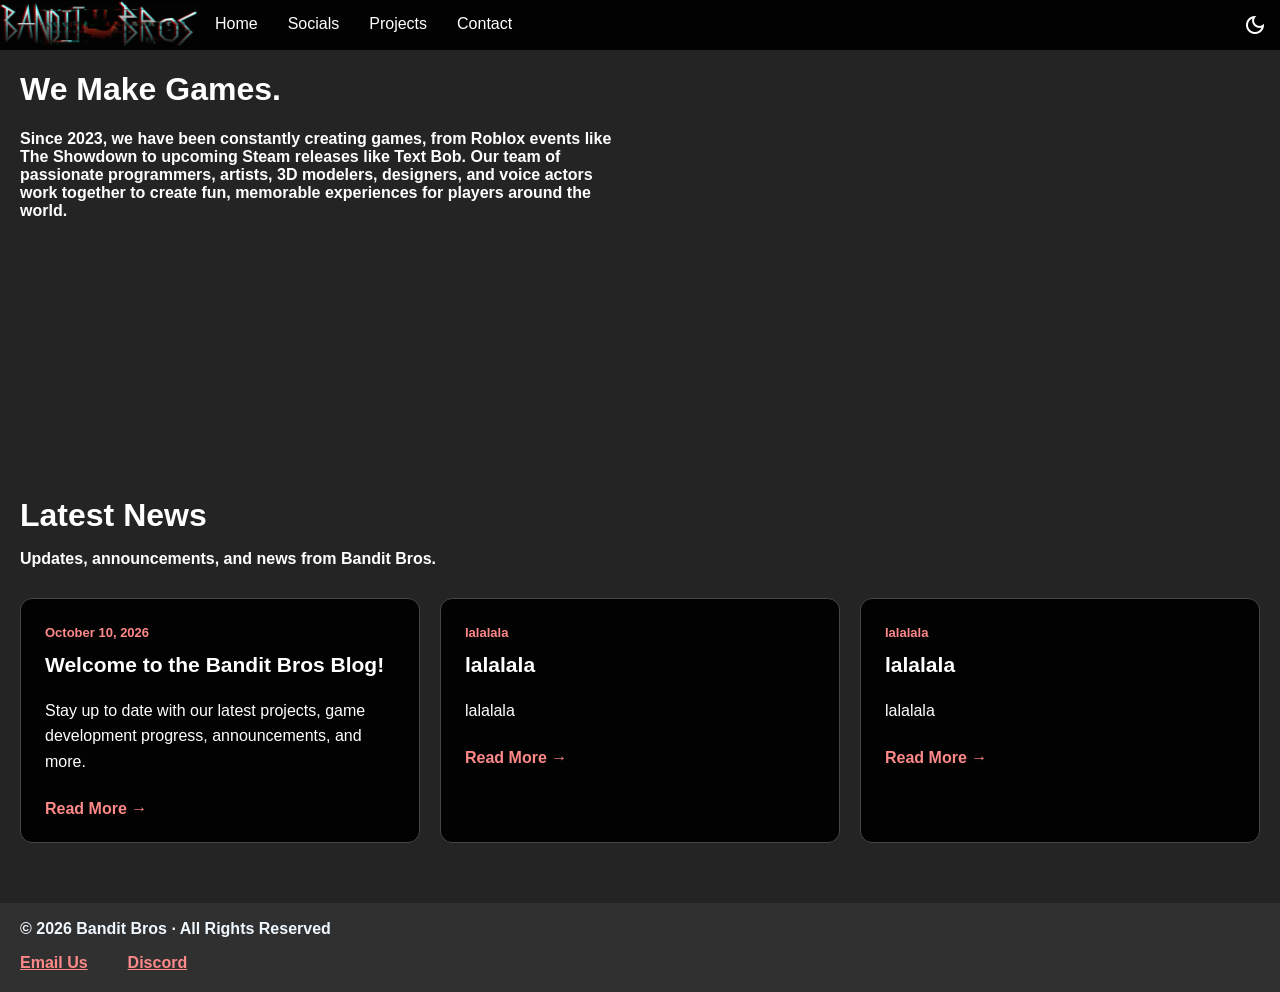
==== index.html @ fc496e0c "Initial upload" ====
<!DOCTYPE html>
<html lang="en">
<html>
    <head>
        <meta charset="UTF-8">
        <title>Bandit Bros</title>
        <link rel="icon" type="image/x-icon" href="phase1cartoonfixed.png">
        <link rel="stylesheet" href="https://fonts.googleapis.com/css2?family=Material+Symbols+Outlined" />
        <link rel="stylesheet" href="style.css">
        
        <!-- Scripts -->
        <script src="script.js" defer></script>
        <script src="navbar.js" defer></script>
    </head>
    <body>
        <div id="navbar-placeholder"></div>
        <main>
            <div class="hero-text">
                <h1>We Make Games.</h1>
                <p>
                Since 2023, we have been constantly creating games,
                from Roblox events like <strong>The Showdown</strong> to upcoming Steam releases
                like <strong>Text Bob</strong>. Our team of passionate programmers, artists,
                3D modelers, designers, and voice actors work together to create fun, memorable experiences for players around the world.
                </p>
                
            </div>
            <video class="hero-video" src="BanditBrosSplashPhase2v1.mp4" autoplay muted loop playsinline></video>
            
        </main>
                <section class="blog-section">
            <h2>Latest News</h2>
            <p class="blog-description">Updates, announcements, and news from Bandit Bros.</p>

            <div class="blog-container">
                <article class="blog-card">
                    <span class="blog-date">October 10, 2026</span>
                    <h3>Welcome to the Bandit Bros Blog!</h3>
                    <p>Stay up to date with our latest projects, game development progress, announcements, and more.</p>
                    <a href="#">Read More →</a>
                </article>

                <article class="blog-card">
                    <span class="blog-date">lalalala</span>
                    <h3>lalalala</h3>
                    <p>lalalala</p>
                    <a href="#">Read More →</a>
                </article>

                <article class="blog-card">
                    <span class="blog-date">lalalala</span>
                    <h3>lalalala</h3>
                    <p>lalalala</p>
                    <a href="#">Read More →</a>
                </article>
            </div>
        </section>
        <footer> <!-- ok so this is like the bottom part with the links and stuff -->
            <p>
            &copy; 2026 Bandit Bros · All Rights Reserved<br></p>       
            <a href="mailto:bandit.bros173@gmail.com">Email Us</a><a href="https://discord.gg/23HteuNRgM">Discord</a>
        </footer>   
    </body>

</html>
---- style.css ----
:root{
    --bg-color: rgb(36, 36, 36);
    --navbar-background: rgb(2, 2, 2);
    --textcolor: rgb(255, 255, 255);
    /*
    --bg-color: white;
    --navbar-background: rgb(53, 53, 53);
    --textcolor: rgb(0, 0, 0);
    */
}

.darkmode{
    --bg-color: rgb(36, 36, 36);
    --navbar-background: rgb(2, 2, 2);
    --textcolor: rgb(255, 255, 255);
}
body{
    margin: 0px;
    background-color: var(--bg-color);
    color: var(--textcolor);
}
main{
    margin-left: 20px;
    margin-right: 20px;
    display: flex;
    align-items: fle;
    gap: 20px;
}
.hero-text{
    flex: 1;
}
.hero-video {
    box-sizing: border-box;
    padding: 10px;
    flex: 1;
    max-width: 800px;
    border-radius: 8px;

    /* Remove border-radius and overflow from here if they aren't working */
}

/* Target the actual video element inside your container */
.hero-video video, 
.hero-video iframe {

    overflow: hidden;
    display: block; /* Removes unwanted bottom spacing */
    width: 100%;    /* Ensures it fills the padded area */
    height: auto;
}
.navbar ul{
    list-style-type: none;
    background-color: var(--navbar-background);
    padding: 0px;
    margin: 0px;
    display: flex;          /* replaces the floats */
    align-items: stretch;   /* every li fills the bar's full height */
}

.navbar a{
    color: white;
    text-decoration: none;
    padding: 15px;
    display: block;
    text-align: center;
}
.navbar a:hover{
    background-color: rgb(29, 29, 29);
}

.navbar li{
    display: flex;          /* so the link inside can fill the li */
    /* remove float: left; */
    font-family: "Open Sans", sans-serif;
    font-optical-sizing: auto;
    font-weight: 400;
    font-style: normal;
    font-variation-settings: "wdth" 100;
}
h1{
    font-family: "Open Sans", sans-serif;
    font-optical-sizing: auto;
    font-weight: 900;
    font-style: normal;
    font-variation-settings:
    "wdth" 100;
}
footer{
    background-color: rgb(48, 48, 48);
    color: aliceblue;
    padding-top: 1px;
    padding-bottom: 20px;
}
footer a {
    color: rgb(255, 137, 137);
    font-family: "Open Sans", sans-serif;
    font-optical-sizing: auto;
    font-weight: 700;
    font-style: normal;
    font-variation-settings:
    "wdth" 100;
    margin-left: 20px;
    margin-right: 20px;
}
p {
    font-family: "Open Sans", sans-serif;
    font-optical-sizing: auto;
    font-weight: 600;
    font-style: normal;
    font-variation-settings:
    "wdth" 100;
}
footer p {
    margin-left: 20px;
    margin-right: 20px;
    font-family: "Open Sans", sans-serif;
    font-optical-sizing: auto;
    font-weight: 600;
    font-style: normal;
    font-variation-settings:
    "wdth" 100;
}

.theme-button{
    height: auto;           /* was 50px, so it stretches with the bar */
    min-height: 50px;
    width: 50px;
    border: none;
    background-color: transparent;
    display: flex;
    align-items: center;
    justify-content: center;
}
.theme-button .material-symbols-outlined{
    color: white
}
.navbar li:last-child{
    margin-left: auto;      /* replaces float: right, pushes the theme button to the far right */
}
.theme-button:hover{
    background-color: rgb(29, 29, 29);
    cursor: pointer;
}


.game-button{
    
    border: none;
    background: transparent;
    cursor: pointer;
    border-radius: 20px;
    overflow: hidden;
    transition: transform 0.15s ease;
}
.game-button:hover{
    transform: scale(1.01);
}
.game-button img{
    display: block;
}

.game-panel{
    background-color: var(--bg-color);
    color: var(--textcolor);
    border: 1px solid rgb(70, 70, 70);
    border-radius: 12px;
    padding: 24px;
    width: min(600px, 90vw);
    max-height: 85vh;
    overflow-y: auto;
    font-family: "Open Sans", sans-serif;
}
.game-panel::backdrop{
    background: rgba(0, 0, 0, 0.7);
}
.game-panel[open]{
    animation: panel-in 0.2s ease;
}
@keyframes panel-in{
    from{ opacity: 0; transform: translateY(15px); }
    to{ opacity: 1; transform: translateY(0); }
}

.panel-image{
    width: 100%;
    border-radius: 8px;
}
.panel-details{
    list-style: none;
    padding: 0;
}
.panel-details li{
    padding: 4px 0;
}

.close-button{
    position: absolute;
    top: 1px;
    right: 1px;
    background: none;
    border: none;
    color: var(--textcolor);
    font-size: 32px;
    cursor: pointer;
    line-height: 1;
}

.close-button:hover{
    color: rgb(255, 137, 137);
}

.play-button{
    display: inline-block;
    margin-top: 10px;
    padding: 10px 24px;
    background-color: rgb(255, 137, 137);
    color: black;
    font-weight: 700;
    text-decoration: none;
    border-radius: 6px;
}
.play-button:hover{
    background-color: rgb(255, 165, 165);
}

.blog-section {
    margin-top: 60px;
    padding: 40px 20px 60px;
    background-color: var(--bg-color);
    color: var(--textcolor);
    font-family: "Open Sans", sans-serif;
}

.blog-section h2 {
    font-size: 32px;
    font-weight: 900;
    margin-bottom: 10px;
}

.blog-description {
    margin-bottom: 30px;
}

.blog-container {
    display: grid;
    grid-template-columns: repeat(auto-fit, minmax(250px, 1fr));
    gap: 20px;
}

.blog-card {
    background-color: var(--navbar-background);
    border: 1px solid rgb(70, 70, 70);
    border-radius: 12px;
    padding: 24px;
    transition: transform 0.2s ease, border-color 0.2s ease;
}

.blog-card:hover {
    transform: translateY(-4px);
    border-color: rgb(255, 137, 137);
}

.blog-date {
    color: rgb(255, 137, 137);
    font-size: 13px;
    font-weight: 700;
}

.blog-card h3 {
    margin-top: 12px;
    font-size: 21px;
}

.blog-card p {
    line-height: 1.6;
    font-weight: 400;
}

.blog-card a {
    display: inline-block;
    margin-top: 10px;
    color: rgb(255, 137, 137);
    font-weight: 700;
    text-decoration: none;
}

.blog-card a:hover {
    text-decoration: underline;
}
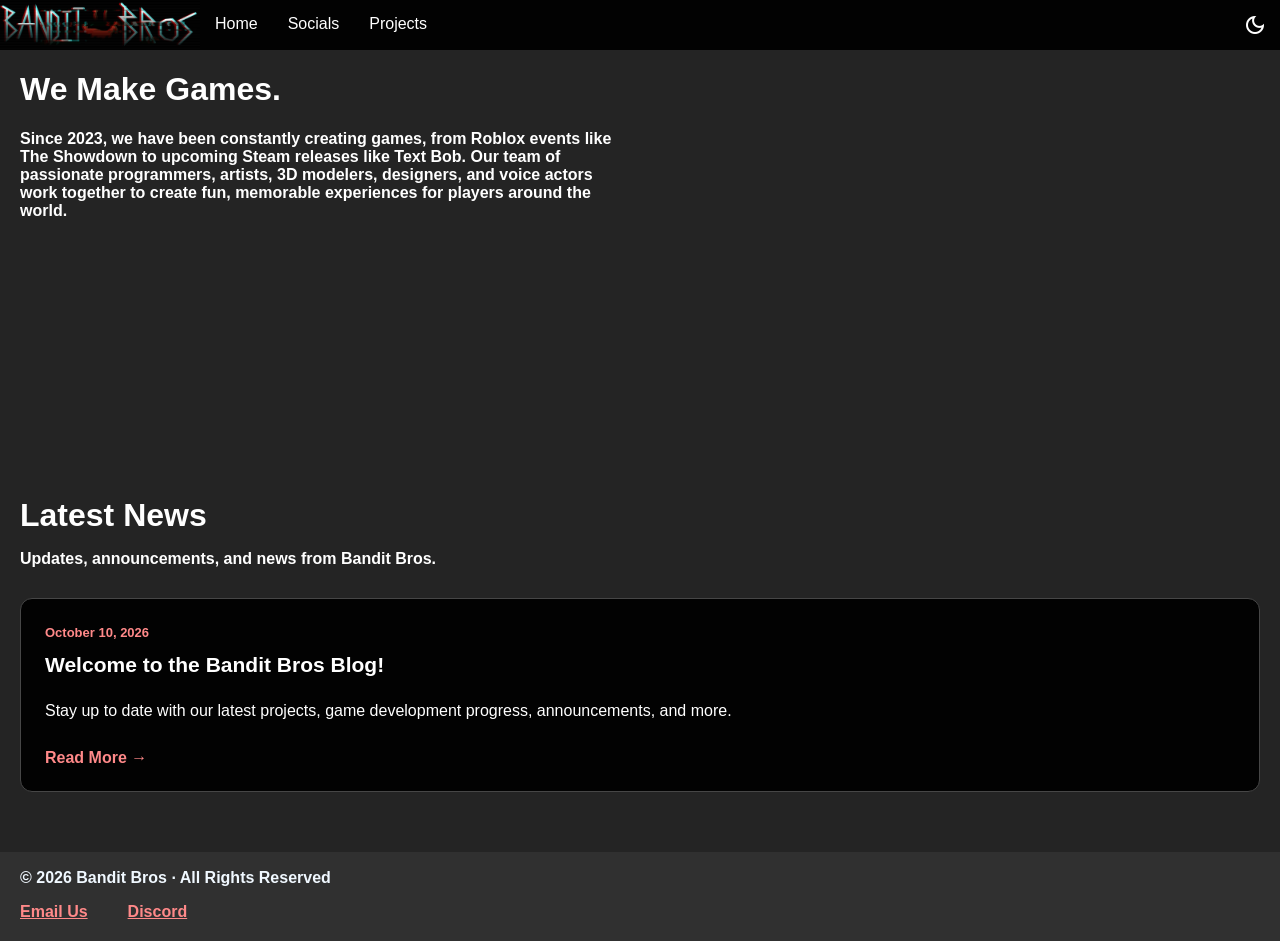
==== commit d6c98168: "Removed Contact from Navbar, made the Bandit Bros Blog actualy work, add smooth fade ins for element" ====
--- a/index.html
+++ b/index.html
@@ -1,6 +1,5 @@
 <!DOCTYPE html>
 <html lang="en">
-<html>
     <head>
         <meta charset="UTF-8">
         <title>Bandit Bros</title>
@@ -10,10 +9,12 @@
         
         <!-- Scripts -->
         <script src="script.js" defer></script>
-        <script src="navbar.js" defer></script>
+        <script src="blog.js" defer></script>
     </head>
     <body>
+        
         <div id="navbar-placeholder"></div>
+        <script src="navbar.js"></script>
         <main>
             <div class="hero-text">
                 <h1>We Make Games.</h1>
@@ -28,33 +29,17 @@
             <video class="hero-video" src="BanditBrosSplashPhase2v1.mp4" autoplay muted loop playsinline></video>
             
         </main>
-                <section class="blog-section">
+
+        <section class="blog-section" id="news">
             <h2>Latest News</h2>
             <p class="blog-description">Updates, announcements, and news from Bandit Bros.</p>
 
-            <div class="blog-container">
-                <article class="blog-card">
-                    <span class="blog-date">October 10, 2026</span>
-                    <h3>Welcome to the Bandit Bros Blog!</h3>
-                    <p>Stay up to date with our latest projects, game development progress, announcements, and more.</p>
-                    <a href="#">Read More →</a>
-                </article>
-
-                <article class="blog-card">
-                    <span class="blog-date">lalalala</span>
-                    <h3>lalalala</h3>
-                    <p>lalalala</p>
-                    <a href="#">Read More →</a>
-                </article>
-
-                <article class="blog-card">
-                    <span class="blog-date">lalalala</span>
-                    <h3>lalalala</h3>
-                    <p>lalalala</p>
-                    <a href="#">Read More →</a>
-                </article>
+            <!-- blog.js fills this in from the "posts" list in config.json -->
+            <div class="blog-container" id="blog-container">
+                <p class="blog-empty">Loading news...</p>
             </div>
         </section>
+
         <footer> <!-- ok so this is like the bottom part with the links and stuff -->
             <p>
             &copy; 2026 Bandit Bros · All Rights Reserved<br></p>       
--- a/style.css
+++ b/style.css
@@ -77,6 +77,18 @@
     font-style: normal;
     font-variation-settings: "wdth" 100;
 }
+
+/* Clickable logo -> index.html (no padding / gray hover box like the text links) */
+.navbar .logo-link{
+    padding: 0;
+    display: flex;
+    align-items: center;
+}
+.navbar .logo-link:hover{
+    background-color: transparent;
+    opacity: 0.85;
+}
+
 h1{
     font-family: "Open Sans", sans-serif;
     font-optical-sizing: auto;
@@ -286,4 +298,122 @@
 
 .blog-card a:hover {
     text-decoration: underline;
+}
+
+/* No colors are set here, so it follows your existing light/dark mode. */
+
+.post-page {
+    max-width: 720px;
+    margin: 0 auto;
+    padding: 40px 20px 80px;
+    display: block; /* in case main is styled as a flex/hero row elsewhere */
+}
+
+.post-back {
+    display: block;
+    width: fit-content;   /* keeps the hover underline just under the text */
+    margin-bottom: 24px;
+    text-decoration: none;
+    opacity: 0.8;
+}
+
+.post-back:hover {
+    opacity: 1;
+    text-decoration: underline;
+}
+
+/* Date sits on its own line, below the back link */
+#post-container .blog-date {
+    display: block;
+}
+
+.post-title {
+    margin: 8px 0 24px;
+    line-height: 1.2;
+}
+
+.post-image {
+    display: block;
+    max-width: 100%;
+    height: auto;
+    border-radius: 8px;
+    margin: 0 0 24px;
+}
+
+.post-body p {
+    line-height: 1.7;
+    margin: 0 0 1.2em;
+}
+
+.blog-empty {
+    opacity: 0.7;
+}
+
+html {
+    height: 100%;
+}
+
+body {
+    min-height: 100vh;
+    min-height: 100dvh;
+    display: flex;
+    flex-direction: column;
+}
+
+main {
+    flex: 1;
+}
+
+/* ===== Persistent navbar across page loads ===== */
+@view-transition {
+    navigation: auto;
+}
+
+.navbar {
+    view-transition-name: navbar;   /* navbar is lifted out and never fades */
+}
+
+::view-transition-old(root) {
+    animation: vt-fade-out 0.15s ease both;
+}
+::view-transition-new(root) {
+    animation: vt-fade-in 0.2s ease both;
+}
+@keyframes vt-fade-out { to   { opacity: 0; } }
+@keyframes vt-fade-in  { from { opacity: 0; } }
+
+/* ===== Staggered load-in ===== */
+@keyframes rise-in {
+    from { opacity: 0; transform: translateY(24px); }
+    to   { opacity: 1; transform: translateY(0); }
+}
+
+/* "backwards" (not "both") so the animation doesn't lock the final transform
+   and break your hover scale/translate effects afterwards */
+main > :not(dialog),
+.blog-section,
+footer,
+.blog-card,
+.game-button {
+    animation: rise-in 0.6s cubic-bezier(0.2, 0.7, 0.2, 1) backwards;
+}
+
+/* Order: hero text -> video -> news -> footer */
+main > :nth-child(1) { animation-delay: 0.10s; }
+main > :nth-child(2) { animation-delay: 0.25s; }
+.blog-section        { animation-delay: 0.45s; }
+footer               { animation-delay: 0.60s; }
+
+/* JS-generated items cascade one by one */
+.blog-card:nth-child(1), .game-button:nth-child(1) { animation-delay: 0.55s; }
+.blog-card:nth-child(2), .game-button:nth-child(2) { animation-delay: 0.65s; }
+.blog-card:nth-child(3), .game-button:nth-child(3) { animation-delay: 0.75s; }
+.blog-card:nth-child(4), .game-button:nth-child(4) { animation-delay: 0.85s; }
+.blog-card:nth-child(n+5), .game-button:nth-child(n+5) { animation-delay: 0.95s; }
+
+/* Respect people who turn animations off */
+@media (prefers-reduced-motion: reduce) {
+    *, ::view-transition-old(root), ::view-transition-new(root) {
+        animation: none !important;
+    }
 }
